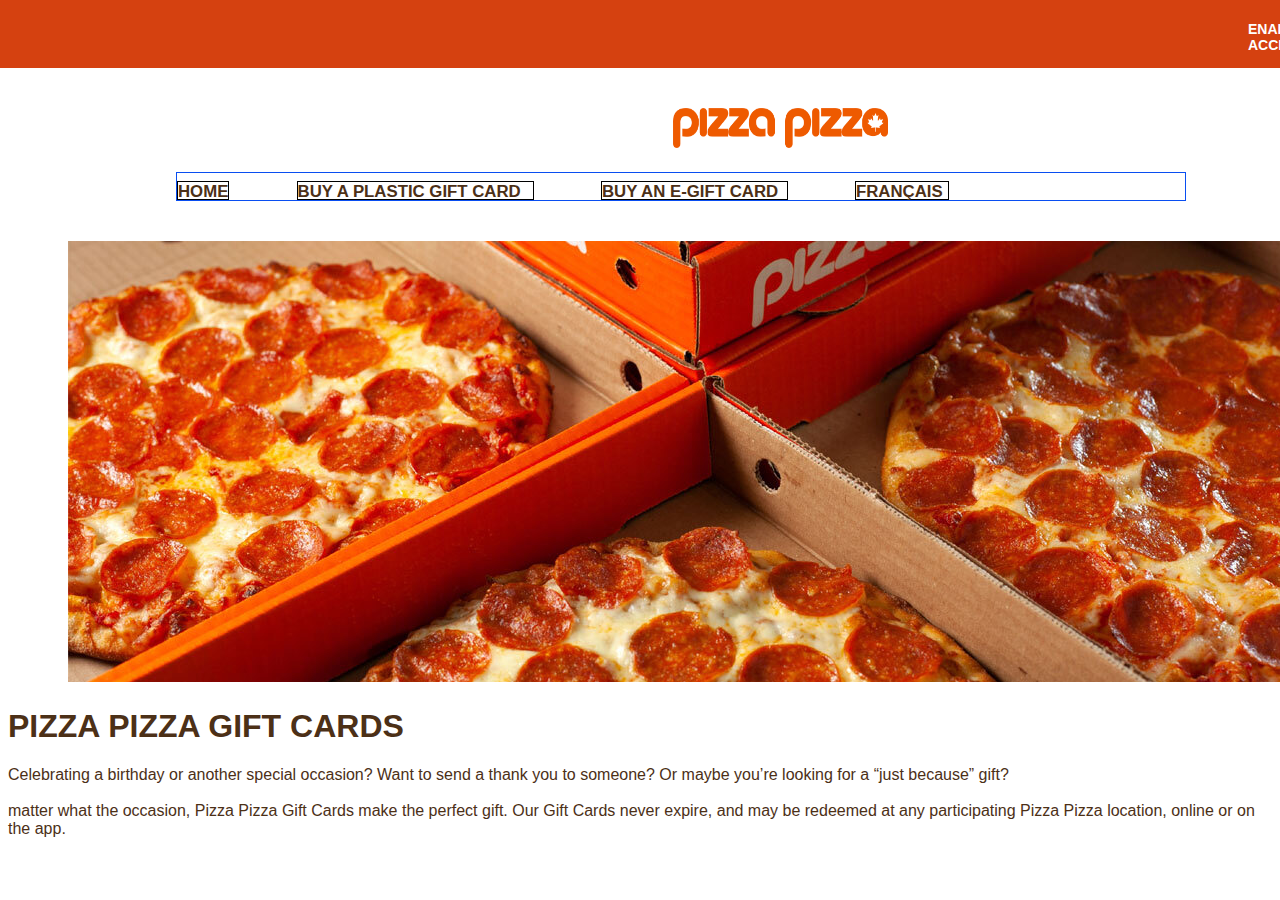
==== 2index.html @ 735a972d "30/05" ====
<!DOCTYPE html>
<html lang="en">

<head>
    <title>Pizza Pizza Gift Cards | Projet Final</title>
    <link rel="icon" type="image/x-icon" href="ImagesExtra/giftcardicon.png">
    <link href="https://fonts.googleapis.com/icon?family=Material+Icons" rel="stylesheet" />
    <link rel="stylesheet" href="2style.css">
</head>

<body>
    <header>
        <div id="header1">
            <a id="enableweb" href="">ENABLE WEB ACCESSIBILITY</a>
        </div>
    </header>
    <a class="logo" href="index.html"><img src="Images/Pizza.png" alt="Pizza Pizza logo"></a>

    <div id="spans">
        <a id="home1" href="2index.html">HOME</a>
        <a id="plasticgift" href="">BUY A PLASTIC GIFT CARD</a>
        <a id="egift" href="">BUY AN E-GIFT CARD</a>
        <a id="francais1" href="">FRANÇAIS</a>
    </div>
    <div class="bannerlogo">
        <img src="Images/PizzaPizzaBanner.jpg" alt="pizza">
    </div>
    <h1>PIZZA PIZZA GIFT CARDS</h1>
    <p>Celebrating a birthday or another special occasion? Want to send a thank you to someone? Or maybe you’re looking for a “just because” gift? <br>  <br> matter what the occasion, Pizza Pizza Gift Cards make the perfect gift. Our Gift Cards never expire, and may be redeemed at any participating Pizza Pizza location, online or on the app.</p>
</body>

</html>
---- 2style.css ----
* {
  font-family: Avram, sans-serif;
  color: #4c3017;
}

body {
  font-family: Avram, sans-serif;
  color: #4c3017;
}

#header1 {
  width: 100%;
  height: 70px;
  background-color: #d54110;
  padding: 0px 100px;
  margin-left: -10px;
  margin-top: -10px;
  display: flex;
  justify-content: space-between;
  align-items: center;
}

#enableweb {
  color: #fff;
  font-size: 14px;
  text-transform: uppercase;
  font-weight: 800;
  text-decoration: none;
  margin-left: 1150px;
  margin-top: 8px;
}

.logo img {
  width: 215px;
  height: 40px;
  margin-top: 40px;
  margin-left: 665px;
}

#spans {
  border: 1px solid #094ef1;
  display: flex;
  flex-direction: row;
  width: 60em;
  padding-top: 0.5em;
  color: #4A3019;
  font-family: "proxima-nova", sans-serif;
  font-size: 1.05em;
  font-weight: 600;
  text-decoration: none;
  text-transform: uppercase;
  white-space: nowrap;
  margin-left: 10em;
  margin-top: 20px;
}

#plasticgift {
  border: 1px solid #000000;
  width: 14em;
  margin-right: 4em;
  /* Increased margin */
  height: 1em;
  text-decoration: none;
}

#egift {
  border: 1px solid #000000;
  width: 11em;
  margin-right: 4em;
  /* Increased margin */
  height: 1em;
  text-decoration: none;
}

#home1 {
  border: 1px solid #000000;
  width: 3em;
  margin-right: 4em;
  /* Increased margin */
  height: 1em;
  text-decoration: none;

}

#francais1 {
  border: 1px solid #000000;
  text-decoration: none;
  height: 1em;
  width: 5.5em;
  margin-right: 4em;
  /* Increased margin */
}
.bannerlogo{
  margin-left: 60px;
  margin-top: 40px;
}
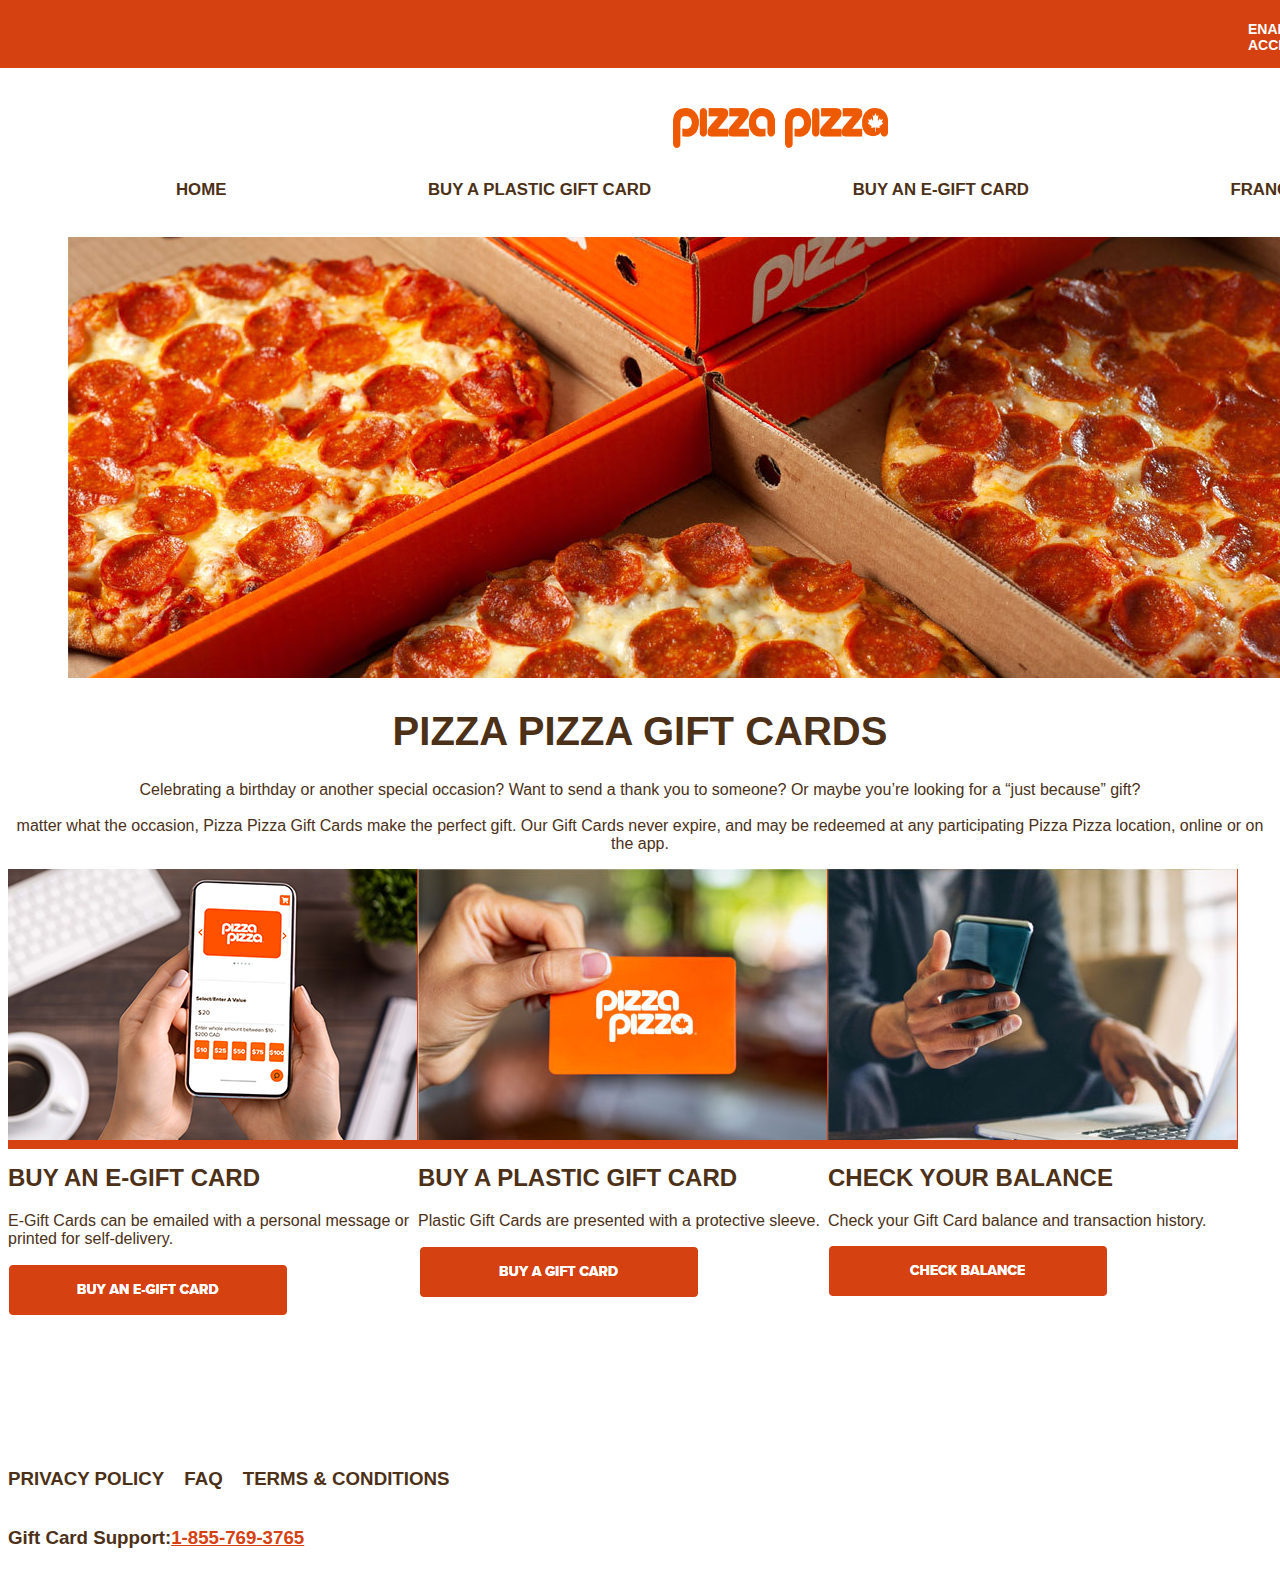
==== commit 947ba01e: "31/05" ====
--- a/2index.html
+++ b/2index.html
@@ -25,8 +25,48 @@
     <div class="bannerlogo">
         <img src="Images/PizzaPizzaBanner.jpg" alt="pizza">
     </div>
-    <h1>PIZZA PIZZA GIFT CARDS</h1>
-    <p>Celebrating a birthday or another special occasion? Want to send a thank you to someone? Or maybe you’re looking for a “just because” gift? <br>  <br> matter what the occasion, Pizza Pizza Gift Cards make the perfect gift. Our Gift Cards never expire, and may be redeemed at any participating Pizza Pizza location, online or on the app.</p>
+    <div id="topmilieu">
+        <h1>PIZZA PIZZA GIFT CARDS</h1>
+        <p id="pgiftcards">Celebrating a birthday or another special occasion? Want to send a thank you to someone? Or
+            maybe you’re looking
+            for a “just because” gift? <br> <br> matter what the occasion, Pizza Pizza Gift Cards make the perfect gift.
+            Our
+            Gift Cards never expire, and may be redeemed at any participating Pizza Pizza location, online or on the
+            app.
+        </p>
+    </div>
+    <div id="milieu">
+        <div class="ecardlogo">
+            <img src="Images/ecard.jpg">
+            <h2>BUY AN E-GIFT CARD</h2>
+            <p>E-Gift Cards can be emailed with a personal message or printed for self-delivery.</p>
+            <img src="Images/buyecard.PNG">
+        </div>
+        <div class="cardlogo">
+            <img src="Images/physical.jpg">
+            <h2>BUY A PLASTIC GIFT CARD</h2>
+            <p>Plastic Gift Cards are presented with a protective sleeve.</p>
+            <img src="Images/buyplasticcard.PNG">
+        </div>
+        <div class="balancelogo">
+            <img src="Images/balance.jpg">
+            <h2>CHECK YOUR BALANCE</h2>
+            <p>Check your Gift Card balance and transaction history.</p>
+            <img src="Images/scbalance.PNG">
+        </div>
+    </div>
+
 </body>
+<footer>
+    <div id="footerh">
+        <h3 id ="footerpriv" >PRIVACY POLICY</h3>
+        <h3 id = "footerfaq">FAQ</h3>
+        <h3 id = "footerterms">TERMS & CONDITIONS</h3>
+    </div>
+    <div id="footerp">
+        <h3>Gift Card Support:</h3>
+        <h3 id = "footernum">1-855-769-3765</h3>
+    </div>
+</footer>
 
 </html>--- a/2style.css
+++ b/2style.css
@@ -1,10 +1,10 @@
 * {
-  font-family: Avram, sans-serif;
+  font-family: "proxima-nova", sans-serif;
   color: #4c3017;
 }
 
 body {
-  font-family: Avram, sans-serif;
+  font-family: "proxima-nova", sans-serif;
   color: #4c3017;
 }
 
@@ -38,15 +38,13 @@
 }
 
 #spans {
-  border: 1px solid #094ef1;
   display: flex;
   flex-direction: row;
   width: 60em;
   padding-top: 0.5em;
   color: #4A3019;
-  font-family: "proxima-nova", sans-serif;
   font-size: 1.05em;
-  font-weight: 600;
+  font-weight: 800;
   text-decoration: none;
   text-transform: uppercase;
   white-space: nowrap;
@@ -55,42 +53,94 @@
 }
 
 #plasticgift {
-  border: 1px solid #000000;
   width: 14em;
-  margin-right: 4em;
-  /* Increased margin */
+  margin-right: 12em; /* Increased margin */
   height: 1em;
   text-decoration: none;
 }
 
 #egift {
-  border: 1px solid #000000;
   width: 11em;
-  margin-right: 4em;
-  /* Increased margin */
+  margin-right: 12em; 
   height: 1em;
   text-decoration: none;
 }
 
 #home1 {
-  border: 1px solid #000000;
   width: 3em;
-  margin-right: 4em;
-  /* Increased margin */
+  margin-right: 12em; 
   height: 1em;
   text-decoration: none;
-
 }
 
 #francais1 {
-  border: 1px solid #000000;
   text-decoration: none;
   height: 1em;
   width: 5.5em;
-  margin-right: 4em;
-  /* Increased margin */
+  margin-right: 12em; 
 }
-.bannerlogo{
+
+.bannerlogo {
   margin-left: 60px;
   margin-top: 40px;
+}
+
+.ecardlogo {
+  height: 280px;
+  width: 410px;
+  background-color: #d54110;
+}
+
+.cardlogo {
+  height: 280px;
+  width: 410px;
+  background-color: #d54110;
+}
+
+.balancelogo {
+  height: 280px;
+  width: 410px;
+  background-color: #d54110;
+}
+
+#milieu{
+  display: flex;
+  flex-direction: row;
+}
+#pgiftcards{
+  text-align: center;
+}
+h1{
+  text-align: center;
+  font-weight: 800;
+  font-size: 40px ;
+}
+#topmilieu{
+ margin-top: 20px;
+}
+#footerh{
+  margin-top: 300px;
+  display: flex;
+  flex-direction: row;
+}
+#footerh:hover{
+text-decoration: underline;
+}
+#footerp{
+  display: flex;
+  flex-direction: row;
+}
+#footernum{
+ color: #d54110;
+  text-decoration: underline;
+}
+#footernum:hover{
+ text-decoration: none;
+}
+
+#footerfaq{
+  margin-left: 20px;
+}
+#footerterms{
+  margin-left: 20px;
 }